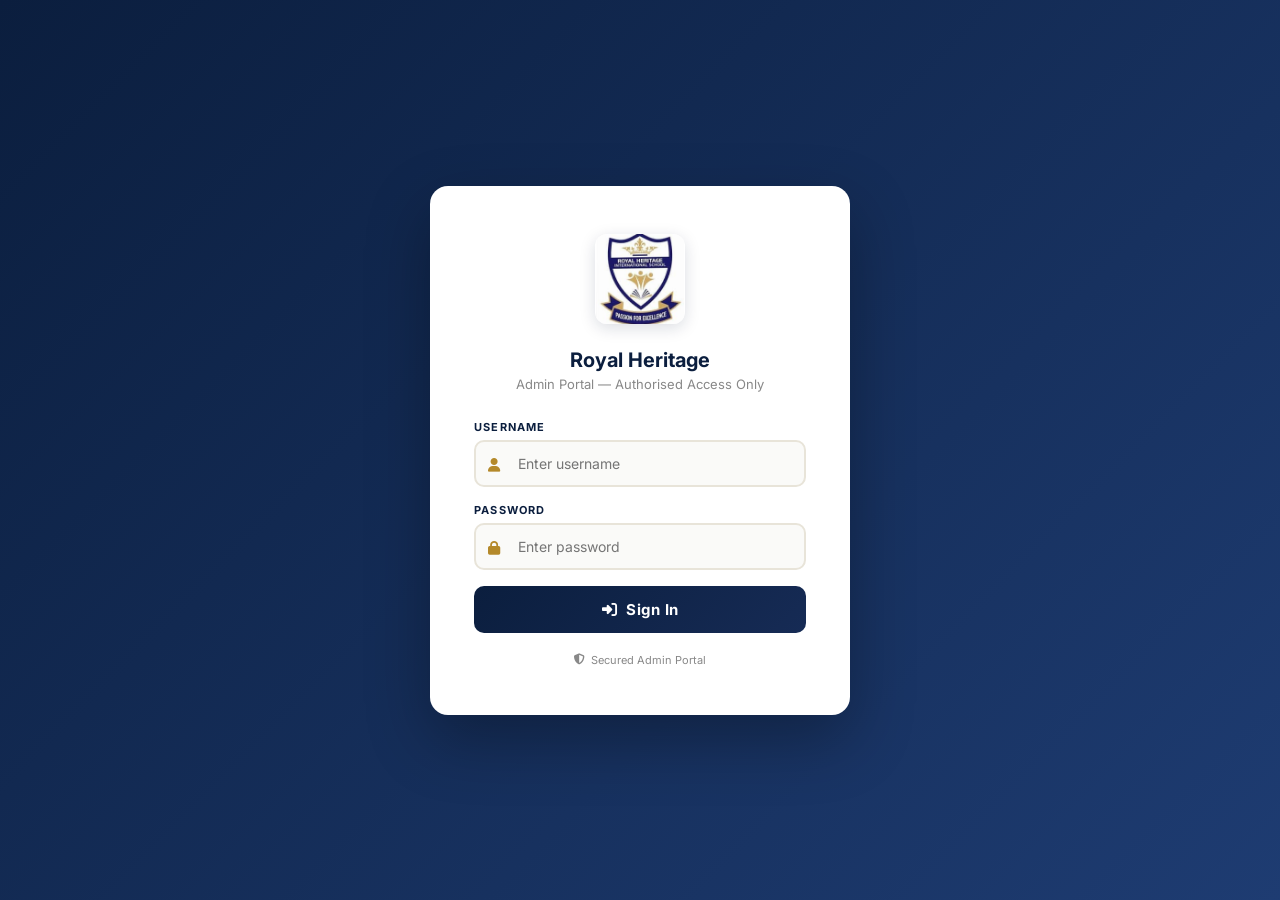
==== admin.html @ 63688620 "Add announcement banner and admin login link" ====
<!DOCTYPE html>
<html lang="en">
<head>
<meta charset="UTF-8"/>
<meta name="viewport" content="width=device-width,initial-scale=1.0"/>
<title>Admin Dashboard — Royal Heritage International School</title>
<link href="https://fonts.googleapis.com/css2?family=Inter:wght@300;400;500;600;700;800&display=swap" rel="stylesheet"/>
<link rel="stylesheet" href="https://cdnjs.cloudflare.com/ajax/libs/font-awesome/6.5.0/css/all.min.css"/>
<link rel="stylesheet" href="admin.css"/>
</head>
<body>

<!-- ══ LOGIN OVERLAY ══ -->
<div id="login-overlay">
  <div class="login-card">
    <img src="logo.png" alt="RHIS Logo" class="login-logo"/>
    <h2>Royal Heritage</h2>
    <p class="sub">Admin Portal — Authorised Access Only</p>
    <div class="login-err" id="login-err"></div>
    <form id="login-form">
      <div class="login-field">
        <label for="login-user">Username</label>
        <i class="fa-solid fa-user icon"></i>
        <input type="text" id="login-user" placeholder="Enter username" autocomplete="username" required/>
      </div>
      <div class="login-field">
        <label for="login-pass">Password</label>
        <i class="fa-solid fa-lock icon"></i>
        <input type="password" id="login-pass" placeholder="Enter password" autocomplete="current-password" required/>
      </div>
      <button type="submit" class="btn-login"><i class="fa-solid fa-right-to-bracket"></i> &nbsp;Sign In</button>
    </form>
    <p class="login-badge"><i class="fa-solid fa-shield-halved"></i> Secured Admin Portal</p>
  </div>
</div>

<!-- ══ DASHBOARD ══ -->
<div id="dashboard">

  <!-- HEADER -->
  <header class="adm-header">
    <div class="header-left">
      <button class="hamburger" id="hamburger"><i class="fa-solid fa-bars"></i></button>
      <img src="[data-uri]" alt="RHIS Logo" class="logo-img"/>
      <div class="brand">
        <strong>Royal Heritage</strong>
        <span>International School</span>
      </div>
    </div>
    <div class="header-center"><i class="fa-solid fa-gauge-high"></i> &nbsp;Admin Dashboard</div>
    <div class="header-right">
      <button class="btn-logout" onclick="logout()"><i class="fa-solid fa-right-from-bracket"></i> Logout</button>
    </div>
  </header>

  <div class="adm-body">

    <!-- SIDEBAR -->
    <aside class="adm-sidebar">
      <div class="sidebar-user">
        <div class="u-avatar">A</div>
        <div class="u-name">Administrator</div>
        <div class="u-role">Super Admin</div>
      </div>
      <ul class="adm-nav">
        <li><a href="#" data-section="overview" class="active"><i class="fa-solid fa-gauge-high"></i> Dashboard Overview</a></li>
        <li><a href="#" data-section="posts"><i class="fa-solid fa-newspaper"></i> News &amp; Posts</a></li>
        <li><a href="#" data-section="announcements"><i class="fa-solid fa-bullhorn"></i> Announcements</a></li>
        <li><a href="#" data-section="gallery"><i class="fa-solid fa-images"></i> Manage Gallery</a></li>
        <li><a href="#" data-section="settings"><i class="fa-solid fa-gear"></i> Site Settings</a></li>
      </ul>
      <div class="sidebar-footer">
        <a href="index.html" target="_blank"><i class="fa-solid fa-arrow-up-right-from-square"></i> View Website</a>
      </div>
    </aside>

    <!-- SIDEBAR OVERLAY (mobile) -->
    <div class="sidebar-overlay"></div>

    <!-- MAIN -->
    <main class="adm-main">

      <!-- ── SECTION: OVERVIEW ── -->
      <div class="section active" id="sec-overview">
        <div class="section-title">Dashboard Overview</div>
        <div class="section-sub">Welcome back, Administrator. Here is your school website at a glance.</div>

        <div class="stats-grid">
          <div class="stat-card">
            <div class="stat-icon navy"><i class="fa-solid fa-newspaper"></i></div>
            <div class="stat-info">
              <div class="num" id="stat-total">0</div>
              <div class="lbl">Total Posts</div>
            </div>
          </div>
          <div class="stat-card">
            <div class="stat-icon green"><i class="fa-solid fa-circle-check"></i></div>
            <div class="stat-info">
              <div class="num" id="stat-published">0</div>
              <div class="lbl">Published</div>
            </div>
          </div>
          <div class="stat-card">
            <div class="stat-icon gold"><i class="fa-solid fa-bullhorn"></i></div>
            <div class="stat-info">
              <div class="num" id="stat-anns">0</div>
              <div class="lbl">Announcements</div>
            </div>
          </div>
          <div class="stat-card">
            <div class="stat-icon red"><i class="fa-solid fa-file-circle-minus"></i></div>
            <div class="stat-info">
              <div class="num" id="stat-drafts">0</div>
              <div class="lbl">Drafts</div>
            </div>
          </div>
        </div>

        <div class="quick-actions">
          <button class="qa-btn primary" onclick="switchSection('posts')"><i class="fa-solid fa-plus"></i> Write New Post</button>
          <button class="qa-btn gold" onclick="switchSection('announcements')"><i class="fa-solid fa-bullhorn"></i> Add Announcement</button>
          <a href="index.html" target="_blank" class="qa-btn outline"><i class="fa-solid fa-eye"></i> View Website</a>
        </div>

        <div class="panel">
          <div class="panel-title"><i class="fa-solid fa-clock-rotate-left"></i> Recent Activity</div>
          <ul class="activity-list" id="activity-list">
            <li style="color:var(--light);font-size:13px;padding:10px 0;">No activity yet.</li>
          </ul>
        </div>
      </div>

      <!-- ── SECTION: POSTS ── -->
      <div class="section" id="sec-posts">
        <div class="section-title">News &amp; Posts</div>
        <div class="section-sub">Create, edit and manage all news articles and posts for the website.</div>

        <div class="adm-form-card" id="post-form-card">
          <div class="panel-title"><i class="fa-solid fa-pen-nib"></i> Create / Edit Post</div>

          <div class="form-row">
            <div class="form-group">
              <label for="post-title">Post Title <span>*</span></label>
              <input type="text" id="post-title" placeholder="Enter post title..."/>
            </div>
            <div class="form-group">
              <label for="post-category">Category <span>*</span></label>
              <select id="post-category">
                <option value="" disabled selected>— Select Category —</option>
                <option value="news">News</option>
                <option value="academic">Academic</option>
                <option value="sports">Sports</option>
                <option value="events">Events</option>
                <option value="achievement">Achievement</option>
              </select>
            </div>
          </div>

          <div class="form-row">
            <div class="form-group">
              <label for="post-date">Post Date <span>*</span></label>
              <input type="date" id="post-date"/>
            </div>
            <div class="form-group">
              <label for="post-image">Featured Image</label>
              <input type="file" id="post-image" accept="image/*"/>
              <div id="img-preview-wrap" style="display:none;margin-top:8px;">
                <img id="img-preview" src="" alt="Preview" style="max-height:120px;border-radius:8px;object-fit:cover;"/>
              </div>
            </div>
          </div>

          <div class="form-group" style="margin-bottom:20px;">
            <label>Post Body <span>*</span></label>
            <div class="editor-toolbar">
              <button type="button" class="toolbar-btn" onclick="execCmd('bold')" title="Bold"><i class="fa-solid fa-bold"></i></button>
              <button type="button" class="toolbar-btn" onclick="execCmd('italic')" title="Italic"><i class="fa-solid fa-italic"></i></button>
              <button type="button" class="toolbar-btn" onclick="execCmd('underline')" title="Underline"><i class="fa-solid fa-underline"></i></button>
              <button type="button" class="toolbar-btn" onclick="execCmd('insertUnorderedList')" title="Bullet List"><i class="fa-solid fa-list-ul"></i></button>
              <button type="button" class="toolbar-btn" onclick="execCmd('insertOrderedList')" title="Numbered List"><i class="fa-solid fa-list-ol"></i></button>
              <button type="button" class="toolbar-btn" onclick="execCmd('justifyLeft')" title="Align Left"><i class="fa-solid fa-align-left"></i></button>
              <button type="button" class="toolbar-btn" onclick="execCmd('justifyCenter')" title="Align Center"><i class="fa-solid fa-align-center"></i></button>
              <button type="button" class="toolbar-btn" onclick="execCmd('removeFormat')" title="Clear Format"><i class="fa-solid fa-eraser"></i></button>
            </div>
            <div class="editor-area" id="post-body" contenteditable="true" data-placeholder="Write your post content here..."></div>
          </div>

          <div class="form-row">
            <div class="form-group">
              <label>Status</label>
              <div class="toggle-wrap" style="margin-top:8px;">
                <label class="toggle">
                  <input type="checkbox" id="post-status" checked/>
                  <span class="toggle-slider"></span>
                </label>
                <span class="toggle-label">Published (toggle off for Draft)</span>
              </div>
            </div>
          </div>

          <div class="form-actions">
            <button class="btn btn-navy" onclick="savePost()"><i class="fa-solid fa-floppy-disk"></i> Save Post</button>
            <button class="btn btn-outline" onclick="clearPostForm()"><i class="fa-solid fa-rotate-left"></i> Clear Form</button>
          </div>
        </div>

        <!-- Posts Table -->
        <div class="adm-form-card">
          <div class="panel-title"><i class="fa-solid fa-table-list"></i> All Posts</div>
          <div class="search-bar">
            <input type="text" id="post-search" placeholder="Search posts by title or category..." oninput="renderPostsTable(this.value)"/>
          </div>
          <div class="table-wrap">
            <table class="adm-table">
              <thead>
                <tr>
                  <th>Title</th><th>Category</th><th>Date</th><th>Status</th><th>Actions</th>
                </tr>
              </thead>
              <tbody id="posts-tbody"></tbody>
            </table>
          </div>
        </div>
      </div>

      <!-- ── SECTION: ANNOUNCEMENTS ── -->
      <div class="section" id="sec-announcements">
        <div class="section-title">Announcements</div>
        <div class="section-sub">Post announcements that appear as a banner on the main website.</div>

        <div class="adm-form-card" id="ann-form-card">
          <div class="panel-title"><i class="fa-solid fa-bullhorn"></i> Create Announcement</div>
          <div class="form-row">
            <div class="form-group">
              <label for="ann-title">Title <span>*</span></label>
              <input type="text" id="ann-title" placeholder="e.g. Term begins January 10th"/>
            </div>
            <div class="form-group">
              <label for="ann-priority">Priority <span>*</span></label>
              <select id="ann-priority">
                <option value="" disabled selected>— Select Priority —</option>
                <option value="normal">Normal</option>
                <option value="important">Important</option>
                <option value="urgent">Urgent</option>
              </select>
            </div>
          </div>
          <div class="form-row full">
            <div class="form-group">
              <label for="ann-body">Message <span>*</span></label>
              <textarea id="ann-body" placeholder="Enter the announcement message..."></textarea>
            </div>
          </div>
          <div class="form-row">
            <div class="form-group">
              <label for="ann-expiry">Expiry Date <span>*</span></label>
              <input type="date" id="ann-expiry"/>
            </div>
          </div>
          <div class="form-actions">
            <button class="btn btn-gold" onclick="saveAnnouncement()"><i class="fa-solid fa-paper-plane"></i> Post Announcement</button>
            <button class="btn btn-outline" onclick="clearAnnForm()"><i class="fa-solid fa-rotate-left"></i> Clear</button>
          </div>
        </div>

        <div class="adm-form-card">
          <div class="panel-title"><i class="fa-solid fa-list"></i> All Announcements</div>
          <div class="ann-cards" id="ann-list"></div>
        </div>
      </div>

      <!-- ── SECTION: GALLERY ── -->
      <div class="section" id="sec-gallery">
        <div class="section-title">Manage Gallery</div>
        <div class="section-sub">Upload and manage images for the website gallery.</div>

        <div class="adm-form-card">
          <div class="panel-title"><i class="fa-solid fa-upload"></i> Upload New Image</div>
          <div class="form-row">
            <div class="form-group">
              <label for="gal-file">Select Image <span>*</span></label>
              <input type="file" id="gal-file" accept="image/*"/>
            </div>
            <div class="form-group">
              <label for="gal-category">Category <span>*</span></label>
              <select id="gal-category">
                <option value="" disabled selected>— Select Category —</option>
                <option value="Sports">Sports</option>
                <option value="Events">Events</option>
                <option value="Campus">Campus</option>
                <option value="Cultural">Cultural</option>
                <option value="Academic">Academic</option>
              </select>
            </div>
          </div>
          <div class="form-row full">
            <div class="form-group">
              <label for="gal-caption">Caption <span>*</span></label>
              <input type="text" id="gal-caption" placeholder="Enter image caption..."/>
            </div>
          </div>
          <div class="form-actions">
            <button class="btn btn-navy" onclick="saveGalleryItem()"><i class="fa-solid fa-plus"></i> Add to Gallery</button>
          </div>
        </div>

        <div class="adm-form-card">
          <div class="panel-title"><i class="fa-solid fa-grip"></i> Gallery Images</div>
          <div class="gal-grid" id="gal-grid"></div>
        </div>
      </div>

      <!-- ── SECTION: SETTINGS ── -->
      <div class="section" id="sec-settings">
        <div class="section-title">Site Settings</div>
        <div class="section-sub">Update school information displayed on the website.</div>

        <div class="settings-card">
          <h3><i class="fa-solid fa-school"></i> School Information</h3>
          <div class="form-row">
            <div class="form-group">
              <label for="set-name">School Name</label>
              <input type="text" id="set-name"/>
            </div>
            <div class="form-group">
              <label for="set-tagline">Tagline</label>
              <input type="text" id="set-tagline"/>
            </div>
          </div>
          <div class="form-row">
            <div class="form-group">
              <label for="set-phone">Contact Phone</label>
              <input type="text" id="set-phone" placeholder="+234 000 000 0000"/>
            </div>
            <div class="form-group">
              <label for="set-email">Contact Email</label>
              <input type="email" id="set-email"/>
            </div>
          </div>
          <div class="form-row full">
            <div class="form-group">
              <label for="set-address">Address</label>
              <textarea id="set-address" rows="2"></textarea>
            </div>
          </div>
          <div class="form-actions">
            <button class="btn btn-navy" onclick="saveSettings()"><i class="fa-solid fa-floppy-disk"></i> Save Settings</button>
          </div>
          <div class="settings-note">
            <i class="fa-solid fa-circle-info"></i>
            Changes here update the website data. Refresh index.html to see updates reflected on the live site.
          </div>
        </div>

        <div class="settings-card">
          <h3><i class="fa-solid fa-key"></i> Change Admin Password</h3>
          <div class="form-row">
            <div class="form-group">
              <label for="pass-current">Current Password</label>
              <input type="password" id="pass-current" placeholder="Enter current password"/>
            </div>
          </div>
          <div class="form-row">
            <div class="form-group">
              <label for="pass-new">New Password</label>
              <input type="password" id="pass-new" placeholder="Min. 8 characters"/>
            </div>
            <div class="form-group">
              <label for="pass-confirm">Confirm New Password</label>
              <input type="password" id="pass-confirm" placeholder="Repeat new password"/>
            </div>
          </div>
          <div class="form-actions">
            <button class="btn btn-gold" onclick="changePassword()"><i class="fa-solid fa-lock"></i> Change Password</button>
          </div>
        </div>
      </div>

    </main>
  </div>
</div>

<script src="admin.js"></script>
</body>
</html>
---- admin.css ----
/* ═══════════════════════════════════════════════
   ROYAL HERITAGE – ADMIN DASHBOARD STYLESHEET
   ═══════════════════════════════════════════════ */
:root {
  --navy:    #0b1e3e;
  --navy-mid:#162b55;
  --navy-lt: #1e3c72;
  --gold:    #b4892a;
  --gold-lt: #d4a93a;
  --cream:   #f5f0e8;
  --white:   #ffffff;
  --body:    #4f4e4e;
  --light:   #888;
  --danger:  #c0392b;
  --success: #27ae60;
  --warning: #e67e22;
  --info:    #2980b9;
  --sidebar-w: 260px;
  --header-h:  64px;
  --radius:  10px;
  --shadow:  0 4px 20px rgba(11,30,62,.10);
}

*, *::before, *::after { box-sizing: border-box; margin: 0; padding: 0; }
html { scroll-behavior: smooth; }
body {
  font-family: 'Inter', sans-serif;
  background: #eef1f7;
  color: var(--body);
  min-height: 100vh;
  overflow-x: hidden;
}

/* ── SCROLLBAR ── */
::-webkit-scrollbar { width: 6px; }
::-webkit-scrollbar-track { background: #f1f1f1; }
::-webkit-scrollbar-thumb { background: var(--gold); border-radius: 3px; }

/* ══════════════════════════════
   LOGIN OVERLAY
══════════════════════════════ */
#login-overlay {
  position: fixed; inset: 0;
  background: linear-gradient(135deg, var(--navy) 0%, var(--navy-lt) 100%);
  z-index: 9999;
  display: flex; align-items: center; justify-content: center;
  transition: opacity .4s ease, visibility .4s ease;
}
#login-overlay.hidden { opacity: 0; visibility: hidden; pointer-events: none; }

.login-card {
  background: var(--white);
  border-radius: 18px;
  padding: 48px 44px;
  width: 100%; max-width: 420px;
  box-shadow: 0 24px 64px rgba(0,0,0,.3);
  text-align: center;
  animation: loginDrop .5s ease;
}
@keyframes loginDrop {
  from { opacity: 0; transform: translateY(-30px); }
  to   { opacity: 1; transform: translateY(0); }
}
.login-logo {
  width: 90px; height: 90px;
  object-fit: contain; border-radius: 12px;
  margin-bottom: 20px;
  box-shadow: 0 4px 16px rgba(11,30,62,.15);
}
.login-card h2 {
  font-size: 20px; font-weight: 700;
  color: var(--navy); margin-bottom: 4px;
}
.login-card p.sub {
  font-size: 13px; color: var(--light); margin-bottom: 28px;
}
.login-field {
  position: relative; margin-bottom: 16px; text-align: left;
}
.login-field label {
  display: block; font-size: 11px; font-weight: 700;
  letter-spacing: 1.2px; text-transform: uppercase;
  color: var(--navy); margin-bottom: 6px;
}
.login-field input {
  width: 100%; padding: 13px 16px 13px 42px;
  border: 2px solid #e8e4d9; border-radius: var(--radius);
  font-size: 14px; font-family: inherit; color: var(--navy);
  background: #fafaf8; transition: border .2s, box-shadow .2s;
}
.login-field input:focus {
  outline: none; border-color: var(--gold);
  box-shadow: 0 0 0 3px rgba(180,137,42,.12);
}
.login-field .icon {
  position: absolute; left: 14px; top: 38px;
  color: var(--gold); font-size: 14px; pointer-events: none;
}
.login-err {
  background: #fdecea; border: 1px solid #f5c6cb;
  color: var(--danger); border-radius: 8px;
  padding: 10px 14px; font-size: 13px;
  margin-bottom: 14px; display: none;
}
.login-err.show { display: block; }
.btn-login {
  width: 100%; padding: 14px;
  background: linear-gradient(135deg, var(--navy), var(--navy-mid));
  color: var(--white); border: none; border-radius: var(--radius);
  font-size: 15px; font-weight: 700; font-family: inherit;
  cursor: pointer; letter-spacing: .5px;
  transition: transform .2s, box-shadow .2s;
}
.btn-login:hover {
  transform: translateY(-2px);
  box-shadow: 0 8px 24px rgba(11,30,62,.3);
}
.login-badge {
  margin-top: 20px; font-size: 11px; color: var(--light);
  display: flex; align-items: center; justify-content: center; gap: 6px;
}

/* ══════════════════════════════
   DASHBOARD SHELL
══════════════════════════════ */
#dashboard { display: none; }
#dashboard.visible { display: flex; flex-direction: column; min-height: 100vh; }

/* HEADER */
.adm-header {
  position: fixed; top: 0; left: 0; right: 0;
  height: var(--header-h); background: var(--navy);
  display: flex; align-items: center; justify-content: space-between;
  padding: 0 24px; z-index: 100;
  box-shadow: 0 2px 12px rgba(0,0,0,.25);
}
.header-left { display: flex; align-items: center; gap: 14px; }
.header-left .logo-img {
  width: 42px; height: 42px; object-fit: contain;
  border-radius: 8px; background: rgba(255,255,255,.1);
}
.header-left .brand { color: #fff; }
.header-left .brand strong { display: block; font-size: 14px; font-weight: 700; }
.header-left .brand span { font-size: 11px; color: rgba(255,255,255,.5); }

.header-center { color: var(--gold); font-size: 14px; font-weight: 600; letter-spacing: 1px; text-transform: uppercase; }

.header-right { display: flex; align-items: center; gap: 12px; }
.btn-logout {
  background: rgba(255,255,255,.1); border: 1px solid rgba(255,255,255,.2);
  color: #fff; border-radius: 8px; padding: 8px 16px;
  font-size: 13px; font-weight: 600; font-family: inherit;
  cursor: pointer; display: flex; align-items: center; gap: 6px;
  transition: background .2s;
}
.btn-logout:hover { background: rgba(255,255,255,.2); }

.hamburger {
  display: none; background: none; border: none;
  color: #fff; font-size: 20px; cursor: pointer; padding: 4px;
}

/* LAYOUT */
.adm-body {
  display: flex; margin-top: var(--header-h); min-height: calc(100vh - var(--header-h));
}

/* SIDEBAR */
.adm-sidebar {
  width: var(--sidebar-w); background: var(--white);
  box-shadow: 2px 0 12px rgba(11,30,62,.06);
  display: flex; flex-direction: column;
  position: fixed; top: var(--header-h); bottom: 0; left: 0;
  overflow-y: auto; z-index: 90;
  transition: transform .3s ease;
}
.adm-sidebar .sidebar-user {
  padding: 24px 20px 16px;
  border-bottom: 1px solid #f0ece4;
}
.sidebar-user .u-avatar {
  width: 44px; height: 44px; border-radius: 50%;
  background: var(--navy); color: var(--gold);
  display: flex; align-items: center; justify-content: center;
  font-weight: 700; font-size: 16px; margin-bottom: 10px;
}
.sidebar-user .u-name { font-size: 14px; font-weight: 700; color: var(--navy); }
.sidebar-user .u-role { font-size: 11px; color: var(--gold); font-weight: 600; text-transform: uppercase; letter-spacing: 1px; }

.adm-nav { list-style: none; padding: 12px 0; flex: 1; }
.adm-nav li a {
  display: flex; align-items: center; gap: 12px;
  padding: 12px 20px; font-size: 14px; font-weight: 500;
  color: var(--body); text-decoration: none;
  border-left: 3px solid transparent;
  transition: all .2s; cursor: pointer;
}
.adm-nav li a:hover { background: var(--cream); color: var(--navy); }
.adm-nav li a.active {
  background: rgba(180,137,42,.08);
  color: var(--navy); font-weight: 700;
  border-left-color: var(--gold);
}
.adm-nav li a i { width: 20px; text-align: center; color: var(--gold); font-size: 15px; }

.sidebar-footer { padding: 16px 20px; border-top: 1px solid #f0ece4; }
.sidebar-footer a { font-size: 12px; color: var(--light); text-decoration: none; }
.sidebar-footer a:hover { color: var(--gold); }

/* MAIN CONTENT */
.adm-main {
  flex: 1; margin-left: var(--sidebar-w);
  padding: 28px; overflow-y: auto;
}
.section { display: none; }
.section.active { display: block; }
.section-title {
  font-size: 22px; font-weight: 800; color: var(--navy);
  margin-bottom: 6px;
}
.section-sub { font-size: 13px; color: var(--light); margin-bottom: 28px; }

/* ══════════════════════════════
   STAT CARDS
══════════════════════════════ */
.stats-grid {
  display: grid; grid-template-columns: repeat(4,1fr); gap: 20px;
  margin-bottom: 28px;
}
.stat-card {
  background: var(--white); border-radius: var(--radius);
  padding: 24px; box-shadow: var(--shadow);
  display: flex; align-items: center; gap: 16px;
}
.stat-icon {
  width: 52px; height: 52px; border-radius: 12px;
  display: flex; align-items: center; justify-content: center;
  font-size: 20px; flex-shrink: 0;
}
.stat-icon.navy { background: rgba(11,30,62,.08); color: var(--navy); }
.stat-icon.gold { background: rgba(180,137,42,.12); color: var(--gold); }
.stat-icon.green { background: rgba(39,174,96,.1); color: var(--success); }
.stat-icon.red { background: rgba(192,57,43,.1); color: var(--danger); }
.stat-info .num { font-size: 28px; font-weight: 800; color: var(--navy); }
.stat-info .lbl { font-size: 12px; color: var(--light); text-transform: uppercase; letter-spacing: .8px; }

/* ══════════════════════════════
   QUICK ACTIONS
══════════════════════════════ */
.quick-actions {
  display: flex; gap: 12px; flex-wrap: wrap; margin-bottom: 28px;
}
.qa-btn {
  display: inline-flex; align-items: center; gap: 8px;
  padding: 10px 20px; border-radius: var(--radius);
  font-size: 13px; font-weight: 600; font-family: inherit;
  cursor: pointer; border: none; transition: all .2s;
  text-decoration: none;
}
.qa-btn.primary { background: var(--navy); color: #fff; }
.qa-btn.gold    { background: var(--gold); color: #fff; }
.qa-btn.outline { background: #fff; color: var(--navy); border: 2px solid var(--navy); }
.qa-btn:hover   { filter: brightness(1.08); transform: translateY(-1px); }

/* RECENT ACTIVITY */
.panel {
  background: var(--white); border-radius: var(--radius);
  padding: 24px; box-shadow: var(--shadow); margin-bottom: 24px;
}
.panel-title {
  font-size: 15px; font-weight: 700; color: var(--navy);
  margin-bottom: 16px; display: flex; align-items: center; gap: 8px;
}
.panel-title i { color: var(--gold); }
.activity-list { list-style: none; }
.activity-list li {
  padding: 10px 0; border-bottom: 1px solid #f5f0e8;
  font-size: 13px; display: flex; gap: 10px; align-items: flex-start;
}
.activity-list li:last-child { border-bottom: none; }
.act-dot {
  width: 8px; height: 8px; border-radius: 50%;
  background: var(--gold); margin-top: 5px; flex-shrink: 0;
}
.act-time { font-size: 11px; color: var(--light); margin-left: auto; white-space: nowrap; }

/* ══════════════════════════════
   FORMS
══════════════════════════════ */
.adm-form-card {
  background: var(--white); border-radius: var(--radius);
  padding: 28px; box-shadow: var(--shadow); margin-bottom: 24px;
}
.form-row {
  display: grid; grid-template-columns: 1fr 1fr; gap: 20px; margin-bottom: 20px;
}
.form-row.full { grid-template-columns: 1fr; }
.form-group { display: flex; flex-direction: column; gap: 6px; }
.form-group label {
  font-size: 11px; font-weight: 700; text-transform: uppercase;
  letter-spacing: 1px; color: var(--navy);
}
.form-group label span { color: var(--gold); }
.form-group input,
.form-group select,
.form-group textarea {
  padding: 12px 14px; border: 2px solid #e8e4d9;
  border-radius: 8px; font-size: 14px; font-family: inherit;
  color: var(--navy); background: #fafaf8;
  transition: border .2s, box-shadow .2s;
}
.form-group input:focus,
.form-group select:focus,
.form-group textarea:focus {
  outline: none; border-color: var(--gold);
  box-shadow: 0 0 0 3px rgba(180,137,42,.1);
}
.form-group textarea { resize: vertical; min-height: 130px; }
.form-group select { appearance: none; cursor: pointer; }
.form-actions { display: flex; gap: 12px; margin-top: 8px; }

/* RICH TEXT TOOLBAR */
.editor-toolbar {
  display: flex; gap: 4px; padding: 8px;
  background: #f5f0e8; border: 2px solid #e8e4d9;
  border-bottom: none; border-radius: 8px 8px 0 0;
  flex-wrap: wrap;
}
.toolbar-btn {
  width: 30px; height: 30px; border: none; background: none;
  border-radius: 6px; cursor: pointer; font-size: 13px;
  color: var(--navy); transition: background .2s;
  display: flex; align-items: center; justify-content: center;
}
.toolbar-btn:hover { background: rgba(180,137,42,.15); color: var(--gold); }
.editor-area {
  min-height: 160px; padding: 14px;
  border: 2px solid #e8e4d9; border-radius: 0 0 8px 8px;
  background: #fafaf8; font-family: inherit; font-size: 14px;
  color: var(--navy); outline: none; line-height: 1.6;
}
.editor-area:focus { border-color: var(--gold); box-shadow: 0 0 0 3px rgba(180,137,42,.1); }
.editor-area:empty::before {
  content: attr(data-placeholder); color: #aaa;
}

/* STATUS TOGGLE */
.toggle-wrap { display: flex; align-items: center; gap: 10px; }
.toggle-label { font-size: 13px; color: var(--body); }
.toggle {
  position: relative; width: 48px; height: 26px;
  display: inline-block;
}
.toggle input { opacity: 0; width: 0; height: 0; }
.toggle-slider {
  position: absolute; cursor: pointer; inset: 0;
  background: #ccc; border-radius: 26px; transition: .3s;
}
.toggle-slider::before {
  content: ''; position: absolute;
  width: 20px; height: 20px; border-radius: 50%;
  background: #fff; left: 3px; top: 3px; transition: .3s;
}
.toggle input:checked + .toggle-slider { background: var(--success); }
.toggle input:checked + .toggle-slider::before { transform: translateX(22px); }

/* BUTTONS */
.btn {
  display: inline-flex; align-items: center; gap: 7px;
  padding: 11px 22px; border-radius: 8px;
  font-size: 13px; font-weight: 700; font-family: inherit;
  cursor: pointer; border: none; transition: all .2s;
}
.btn-navy    { background: var(--navy); color: #fff; }
.btn-gold    { background: var(--gold); color: #fff; }
.btn-danger  { background: var(--danger); color: #fff; }
.btn-success { background: var(--success); color: #fff; }
.btn-outline { background: #fff; color: var(--navy); border: 2px solid var(--navy); }
.btn-sm { padding: 7px 14px; font-size: 12px; }
.btn:hover { filter: brightness(1.08); transform: translateY(-1px); box-shadow: 0 4px 12px rgba(0,0,0,.12); }

/* ══════════════════════════════
   TABLE
══════════════════════════════ */
.table-wrap { overflow-x: auto; }
.search-bar {
  display: flex; align-items: center; gap: 10px;
  margin-bottom: 16px;
}
.search-bar input {
  flex: 1; padding: 10px 14px 10px 38px;
  border: 2px solid #e8e4d9; border-radius: 8px;
  font-size: 13px; font-family: inherit;
  background: #fafaf8 url("data:image/svg+xml,%3Csvg xmlns='http://www.w3.org/2000/svg' width='14' height='14' viewBox='0 0 24 24' fill='none' stroke='%23b4892a' stroke-width='2'%3E%3Ccircle cx='11' cy='11' r='8'/%3E%3Cpath d='m21 21-4.35-4.35'/%3E%3C/svg%3E") no-repeat 12px center;
}
.search-bar input:focus { outline: none; border-color: var(--gold); }
.adm-table {
  width: 100%; border-collapse: collapse; font-size: 13px;
}
.adm-table th {
  background: var(--navy); color: #fff;
  padding: 12px 14px; text-align: left;
  font-size: 11px; letter-spacing: .8px; text-transform: uppercase;
}
.adm-table td { padding: 12px 14px; border-bottom: 1px solid #f0ece4; color: var(--body); }
.adm-table tr:hover td { background: #fafaf8; }
.adm-table .actions { display: flex; gap: 6px; }

/* BADGES */
.badge {
  display: inline-block; padding: 3px 10px;
  border-radius: 20px; font-size: 11px; font-weight: 700;
  text-transform: uppercase; letter-spacing: .5px;
}
.badge-published  { background: rgba(39,174,96,.12); color: var(--success); }
.badge-draft      { background: rgba(136,136,136,.12); color: var(--light); }
.badge-normal     { background: rgba(41,128,185,.12); color: var(--info); }
.badge-important  { background: rgba(230,126,34,.12); color: var(--warning); }
.badge-urgent     { background: rgba(192,57,43,.12); color: var(--danger); }
.badge-expired    { background: #f0ece4; color: var(--light); }
.badge-news       { background: rgba(11,30,62,.08); color: var(--navy); }
.badge-sports     { background: rgba(39,174,96,.1); color: var(--success); }
.badge-academic   { background: rgba(180,137,42,.1); color: var(--gold); }
.badge-events     { background: rgba(41,128,185,.1); color: var(--info); }
.badge-achievement{ background: rgba(142,68,173,.1); color: #8e44ad; }

/* EMPTY STATE */
.empty-state {
  text-align: center; padding: 60px 20px;
  color: var(--light);
}
.empty-state i { font-size: 48px; margin-bottom: 14px; opacity: .3; display: block; }
.empty-state p { font-size: 14px; }

/* ══════════════════════════════
   ANNOUNCEMENT CARDS
══════════════════════════════ */
.ann-cards { display: flex; flex-direction: column; gap: 14px; }
.ann-card {
  background: var(--white); border-radius: var(--radius);
  padding: 18px 20px; box-shadow: var(--shadow);
  border-left: 4px solid var(--gold);
  display: flex; align-items: flex-start; gap: 14px;
}
.ann-card.urgent   { border-left-color: var(--danger); }
.ann-card.important{ border-left-color: var(--warning); }
.ann-card.expired  { border-left-color: #ccc; opacity: .7; }
.ann-body { flex: 1; }
.ann-body h4 { font-size: 14px; font-weight: 700; color: var(--navy); margin-bottom: 4px; }
.ann-body p  { font-size: 13px; color: var(--body); line-height: 1.5; margin-bottom: 8px; }
.ann-meta { display: flex; gap: 10px; align-items: center; flex-wrap: wrap; }
.ann-meta span { font-size: 11px; color: var(--light); }
.ann-actions { display: flex; flex-direction: column; gap: 6px; flex-shrink: 0; }

/* ══════════════════════════════
   GALLERY GRID
══════════════════════════════ */
.gal-grid {
  display: grid; grid-template-columns: repeat(auto-fill,minmax(180px,1fr));
  gap: 16px; margin-top: 20px;
}
.gal-item {
  background: var(--white); border-radius: var(--radius);
  overflow: hidden; box-shadow: var(--shadow);
}
.gal-item img {
  width: 100%; height: 130px; object-fit: cover; display: block;
}
.gal-info { padding: 10px 12px; }
.gal-info .cap { font-size: 12px; font-weight: 600; color: var(--navy); margin-bottom: 4px; white-space: nowrap; overflow: hidden; text-overflow: ellipsis; }
.gal-info .cat-badge { font-size: 10px; }
.gal-del { width: 100%; padding: 7px; background: none; border: none; border-top: 1px solid #f0ece4; font-size: 12px; color: var(--danger); cursor: pointer; font-family: inherit; }
.gal-del:hover { background: rgba(192,57,43,.05); }

/* ══════════════════════════════
   SETTINGS
══════════════════════════════ */
.settings-card {
  background: var(--white); border-radius: var(--radius);
  padding: 28px; box-shadow: var(--shadow); margin-bottom: 20px;
}
.settings-card h3 {
  font-size: 15px; font-weight: 700; color: var(--navy);
  margin-bottom: 20px; padding-bottom: 12px;
  border-bottom: 1px solid #f0ece4;
  display: flex; align-items: center; gap: 8px;
}
.settings-card h3 i { color: var(--gold); }
.settings-note {
  background: rgba(180,137,42,.08); border: 1px solid rgba(180,137,42,.2);
  border-radius: 8px; padding: 12px 16px;
  font-size: 13px; color: var(--body); margin-top: 16px;
  display: flex; gap: 8px; align-items: flex-start;
}
.settings-note i { color: var(--gold); margin-top: 1px; flex-shrink: 0; }

/* ══════════════════════════════
   RESPONSIVE
══════════════════════════════ */
@media (max-width: 1024px) {
  .stats-grid { grid-template-columns: repeat(2,1fr); }
}
@media (max-width: 768px) {
  .hamburger { display: block; }
  .header-center { display: none; }
  .adm-sidebar {
    transform: translateX(-100%);
  }
  .adm-sidebar.open {
    transform: translateX(0);
    z-index: 200;
  }
  .adm-main { margin-left: 0; padding: 16px; }
  .stats-grid { grid-template-columns: repeat(2,1fr); gap: 12px; }
  .form-row { grid-template-columns: 1fr; }
  .sidebar-overlay {
    display: none; position: fixed; inset: 0;
    background: rgba(0,0,0,.4); z-index: 199;
  }
  .sidebar-overlay.show { display: block; }
}
@media (max-width: 480px) {
  .stats-grid { grid-template-columns: 1fr; }
  .login-card { padding: 32px 20px; }
}
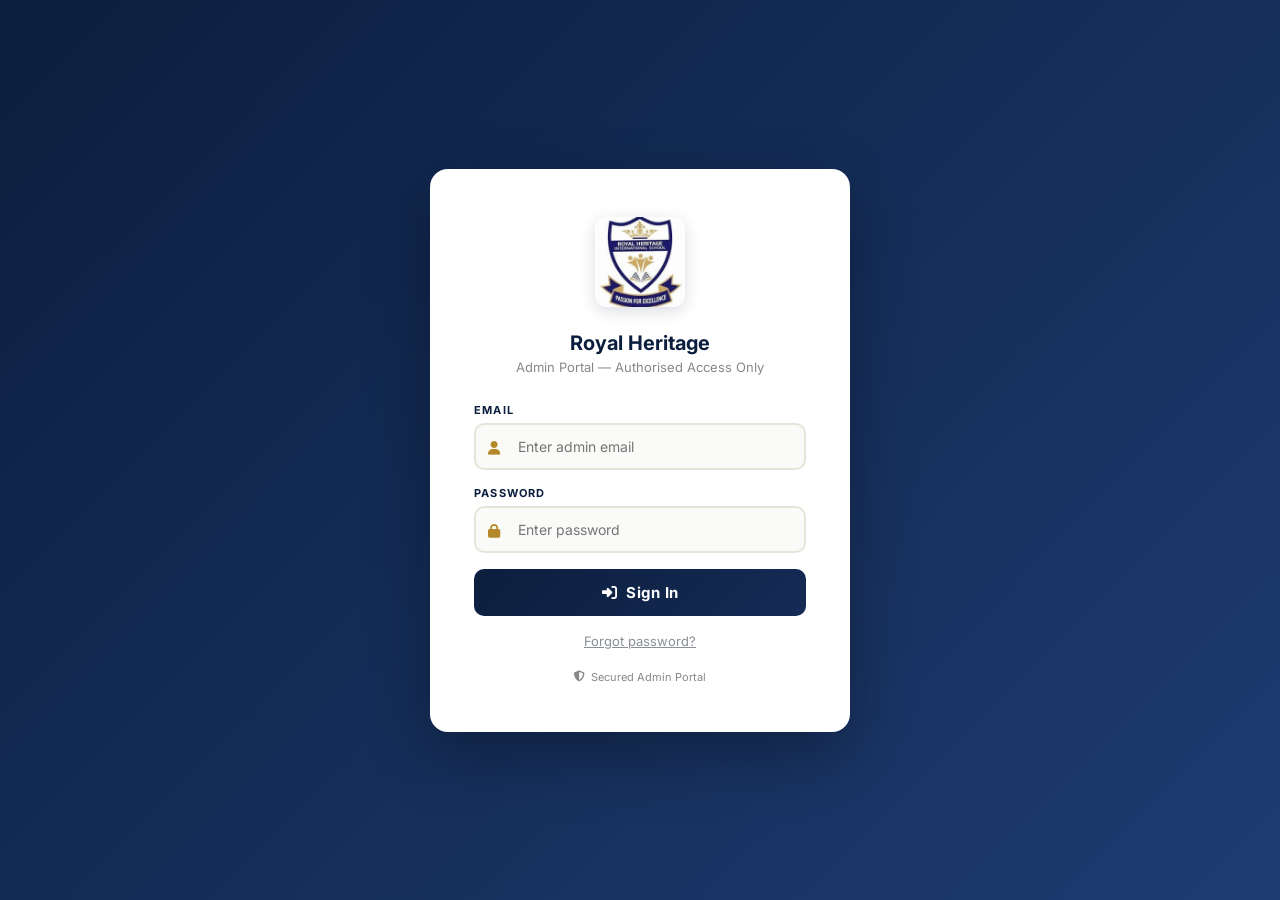
==== commit 770b4ea8: "Change admin card" ====
--- a/admin.html
+++ b/admin.html
@@ -7,6 +7,7 @@
 <link href="https://fonts.googleapis.com/css2?family=Inter:wght@300;400;500;600;700;800&display=swap" rel="stylesheet"/>
 <link rel="stylesheet" href="https://cdnjs.cloudflare.com/ajax/libs/font-awesome/6.5.0/css/all.min.css"/>
 <link rel="stylesheet" href="admin.css"/>
+<script src="https://cdn.jsdelivr.net/npm/@supabase/supabase-js@2"></script>
 </head>
 <body>
 
@@ -19,9 +20,9 @@
     <div class="login-err" id="login-err"></div>
     <form id="login-form">
       <div class="login-field">
-        <label for="login-user">Username</label>
+        <label for="login-user">Email</label>
         <i class="fa-solid fa-user icon"></i>
-        <input type="text" id="login-user" placeholder="Enter username" autocomplete="username" required/>
+        <input type="email" id="login-user" placeholder="Enter admin email" autocomplete="username" required/>
       </div>
       <div class="login-field">
         <label for="login-pass">Password</label>
@@ -30,7 +31,55 @@
       </div>
       <button type="submit" class="btn-login"><i class="fa-solid fa-right-to-bracket"></i> &nbsp;Sign In</button>
     </form>
+    <p style="text-align:center;margin-top:14px;">
+      <a href="#" id="forgot-pass-link" style="font-size:13px;color:#8a8f98;text-decoration:underline;">Forgot password?</a>
+    </p>
     <p class="login-badge"><i class="fa-solid fa-shield-halved"></i> Secured Admin Portal</p>
+  </div>
+</div>
+
+<!-- ══ FORGOT PASSWORD OVERLAY ══ -->
+<div id="forgot-overlay" class="hidden" style="position:fixed;inset:0;z-index:999;display:flex;align-items:center;justify-content:center;background:rgba(0,0,0,.6);">
+  <div class="login-card">
+    <img src="logo.png" alt="RHIS Logo" class="login-logo"/>
+    <h2>Reset Password</h2>
+    <p class="sub">Enter your admin email and we'll send you a reset link.</p>
+    <div class="login-err" id="forgot-err"></div>
+    <div class="login-err" id="forgot-success" style="display:none;color:#2e7d32;"></div>
+    <form id="forgot-form">
+      <div class="login-field">
+        <label for="forgot-email">Email</label>
+        <i class="fa-solid fa-envelope icon"></i>
+        <input type="email" id="forgot-email" placeholder="Enter admin email" autocomplete="email" required/>
+      </div>
+      <button type="submit" class="btn-login"><i class="fa-solid fa-paper-plane"></i> &nbsp;Send Reset Link</button>
+    </form>
+    <p style="text-align:center;margin-top:14px;">
+      <a href="#" id="back-to-login-link" style="font-size:13px;color:#8a8f98;text-decoration:underline;">Back to sign in</a>
+    </p>
+  </div>
+</div>
+
+<!-- ══ SET NEW PASSWORD OVERLAY (shown after clicking email reset link) ══ -->
+<div id="reset-overlay" class="hidden" style="position:fixed;inset:0;z-index:999;display:flex;align-items:center;justify-content:center;background:rgba(0,0,0,.6);">
+  <div class="login-card">
+    <img src="logo.png" alt="RHIS Logo" class="login-logo"/>
+    <h2>Set New Password</h2>
+    <p class="sub">Choose a new password for your admin account.</p>
+    <div class="login-err" id="reset-err"></div>
+    <form id="reset-form">
+      <div class="login-field">
+        <label for="reset-pass-new">New Password</label>
+        <i class="fa-solid fa-lock icon"></i>
+        <input type="password" id="reset-pass-new" placeholder="At least 8 characters" autocomplete="new-password" required minlength="8"/>
+      </div>
+      <div class="login-field">
+        <label for="reset-pass-confirm">Confirm Password</label>
+        <i class="fa-solid fa-lock icon"></i>
+        <input type="password" id="reset-pass-confirm" placeholder="Re-enter new password" autocomplete="new-password" required minlength="8"/>
+      </div>
+      <button type="submit" class="btn-login"><i class="fa-solid fa-check"></i> &nbsp;Update Password</button>
+    </form>
   </div>
 </div>
 
@@ -356,12 +405,6 @@
           <h3><i class="fa-solid fa-key"></i> Change Admin Password</h3>
           <div class="form-row">
             <div class="form-group">
-              <label for="pass-current">Current Password</label>
-              <input type="password" id="pass-current" placeholder="Enter current password"/>
-            </div>
-          </div>
-          <div class="form-row">
-            <div class="form-group">
               <label for="pass-new">New Password</label>
               <input type="password" id="pass-new" placeholder="Min. 8 characters"/>
             </div>
